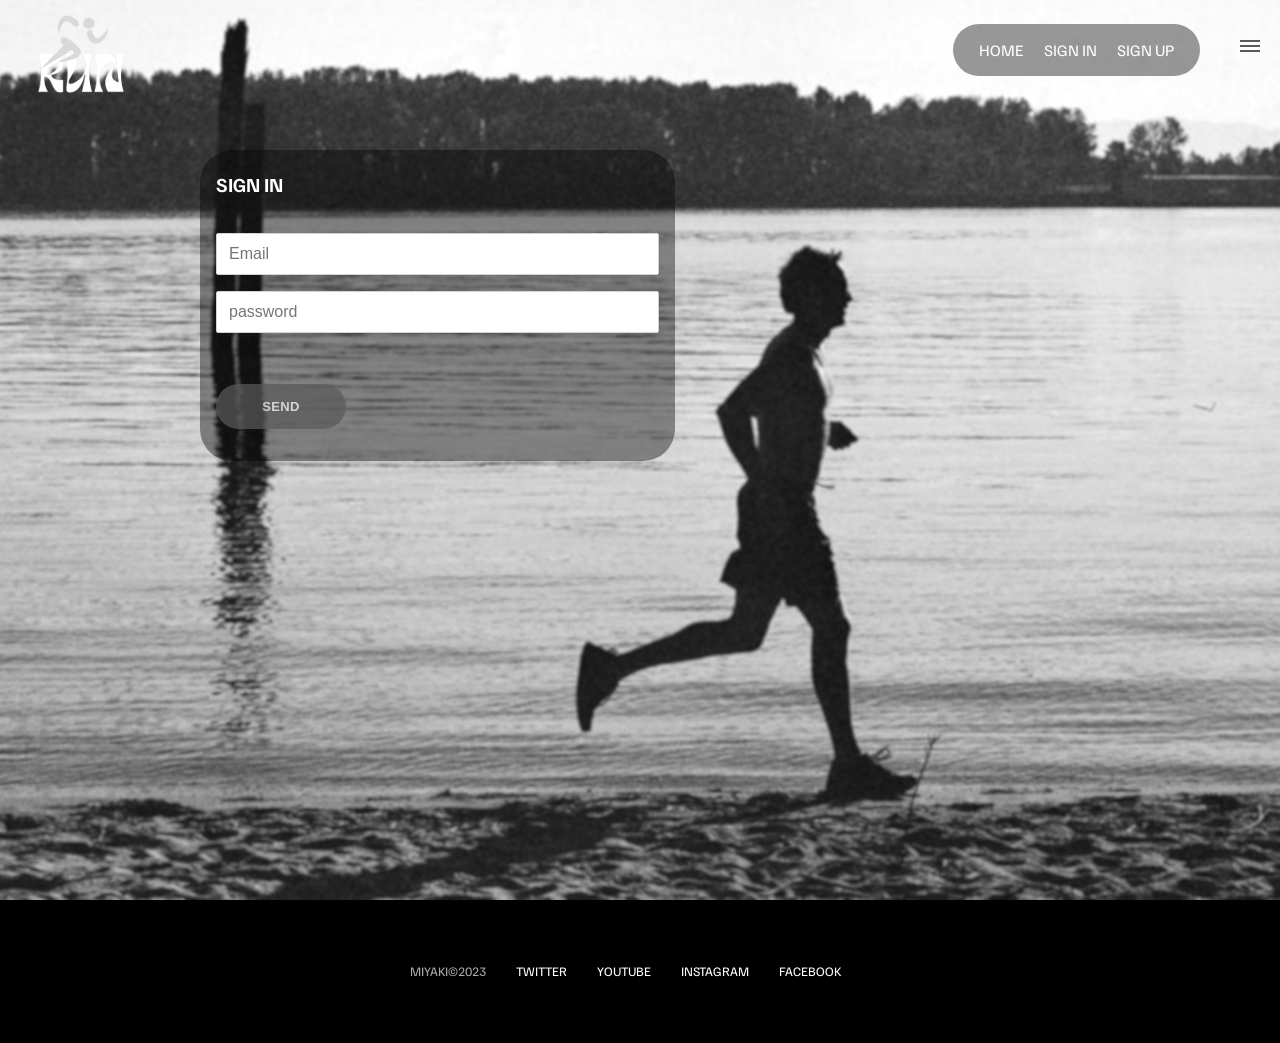
==== register.html @ 48dfd444 "update" ====
<!DOCTYPE html>

<html lang="eng">

<head>
    <meta charset="UTF-8" />
    <meta http-equiv="X-UA-Compatible" content="IE=edge" />
    <meta name="viewport" content="width=device-width, initial-scale=1.0" />
    <link rel="stylesheet" href="css/style.css" />  
    <script src="js/script.js" defer></script>
    <title>Running - Sign In</title>
</head>

<body>
    <div id="overlay"></div>

     <!-- Menu Pour Mobile -->
    <div id="mobile-menu" class="mobile-main-menu">
      <ul>
        <li><a href="#">Courses</a></li>
        <li><a href="#">Shop</a></li>

        <li class="mobile-only"><a href="falcon9.html">Falcon 9</a></li>
        <li class="mobile-only">
          <a href="falcon-heavy.html">Falcon Heavy</a>
        </li>
        <li class="mobile-only"><a href="dragon.html">Dragon</a></li>
      </ul>
    </div>

    <!-- Menu Pour Mobile -->
    <div id="mobile-menu" class="mobile-main-menu">
      <ul>
        <li class="mobile-only"><a href="index.html">Home</a></li>
        <li>|</li>
        <li class="mobile-only"><a href="signup.html">SignUp</a></li>
        <li>|</li>
        <li class="mobile-only"><a href="signin.html">SignIn</a></li>
      </ul>
    </div>

     <!-- Header et Menu-->
    <header class="main-header">
      <div class="logo">
        <a href="index.html">
          <img src="img/logo.png" alt="SpaceX" />
        </a>
      </div>
      <nav class="desktop-main-menu">
        <ul>
          <li><a href="index.html">Home</a></li>
          <li><a href="signin.html">Sign In</a></li>
          <li><a href="signup.html">Sign Up</a></li>
        </ul>
      </nav>
    </header>

    <!-- Hamburger Menu -->
    <button id="menu-btn" class="hamburger" type="button">
      <span class="hamburger-top"></span>
      <span class="hamburger-middle"></span>
      <span class="hamburger-bottom"></span>
    </button>

    <!-- Section A -->
    <section class="section-a">
      <div class="section-inner1">
        <!-- <h2 class="text-center">sign up&nbsp;&nbsp;</h2> -->
        <div class="contact-clean">
            <form method="post">
                <h2 class="text-center">sign in&nbsp;&nbsp;</h2>
                <div class="form-group"><input class="form-control" type="email" name="email" id="email" placeholder="Email"></div>
                <div class="form-group"><input class="form-control" type="password" name="password" id="mdp" placeholder="password">
                  <small class="text-danger invisible">Veuillez enter un mot de pass de longueur minimum 8 caractères</small>
                </div>
                <div class="form-group">
                    <button class="btn btn-primary" type="button" onClick=verifierFormulaire2()>send </button>
                </div>
            </form>
        </div>
      </div>
    </section>
    <footer>
      <ul>
        <li>miyaki©2023</li>
        <li><a href="https://twitter.com/iRunFr">twitter</a></li>
        <li><a href="https://www.youtube.com/user/irunteam">youtube</a></li>
        <li><a href="https://www.instagram.com/irunfr/">instagram</a></li>
        <li><a href="https://www.facebook.com/i.run.running.trail">facebook</a></li>
      </ul>
    </footer>
</body>

</html>
---- css/style.css ----
@import url('https://fonts.googleapis.com/css2?family=Familjen+Grotesk:wght@400;600;700&display=swap');

*,
*::before,
*::after {
  margin: 0;
  padding: 0;
  box-sizing: border-box;
}

body {
  font-family: 'Familjen Grotesk', sans-serif;
  background: #000;
  color: #fff;
}

a {
  text-decoration: none;
  color: #fff;
}

ul {
  list-style: none;
}

/* Header/Navbar */
.main-header {
  position: fixed;
  top: 0;
  left: 0;
  width: 100%;
  z-index: 3;
  display: flex;
  justify-content: space-between;
  align-items: center;
  text-transform: uppercase;
  height: 100px;
  padding: 0 30px;
}

/* Logo */
.logo {
  margin-top: 10px;
  width: 100px;
  height: auto;
}

.logo img {
  display: block;
  width: 100%;
  height: auto;
}

/* Desktop Menu */
.desktop-main-menu {
  margin-right: 50px;
}

.desktop-main-menu ul {
  display: flex;
  padding: 1em;
  background-color:rgba(0, 0, 0, 0.404);
  border-radius: 2em;
}

.desktop-main-menu ul li {
  position: relative;
  margin-right: 10px;
  margin-left: 10px;
}

/* Menu item bottom border */
.desktop-main-menu ul li a::after {
  content: '';
  position: absolute;
  bottom: 0;
  left: 0;
  width: 100%;
  height: 1px;
  background: #fff;
  transform: scaleX(0);
  transition: transform 0.6s cubic-bezier(0.19, 1, 0.22, 1);
  transform-origin: right center;
}

.desktop-main-menu ul li a:hover::after {
  transform: scaleX(1);
  transform-origin: left center;
  transition-duration: 0.4s;
}

/* Sections */
section {
  position: relative;
  height: 100vh;
  background-position: center center;
  background-repeat: no-repeat;
  background-size: cover;
  text-transform: uppercase;
}

.section-inner {
  position: absolute;
  top: 300px;
  left: 150px;
  max-width: 560px;
  padding: 2em;
  background-color:rgba(0, 0, 0, 0.404);
  border-radius: 2em;
}

.section-inner h4 {
  font-size: 22px;
  margin-bottom: 5px;
  font-weight: 300;
  animation: fadeInUp 0.5s ease-in-out;
}

.section-inner h2 {
  font-size: 50px;
  font-weight: 700;
  margin-bottom: 20px;
  animation: fadeInUp 0.5s ease-in-out 0.2s;
  animation-fill-mode: both; /* Stop from showing at start*/
}

.section-inner a {
  animation: fadeInUp 0.5s ease-in-out 0.4s;
  animation-fill-mode: both; /* Stop from showing at start*/
}

.hover span {
  font-family: sans-serif;
  color: #000;
  background-color: #ffffff87;
  border-radius: 1em;
  padding: 0.5em;
}

/* Background images */
.section-a {
  background-image: url('../img/section-a.webp');
}
.section-b {
  background-image: url('../img/section-d.webp');
}

.btn {
  position: relative;
  display: inline-block;
  cursor: pointer;
  text-align: center;
  min-width: 130px;
  padding: 15px 50px;
  margin-top: 10px;
  border: 2px solid #fff;
  text-transform: uppercase;
  font-weight: bold;
  overflow: hidden;
  z-index: 2;
}

.btn:hover span {
  color: #000;
}

.btn .hover {
  position: absolute;
  top: 0;
  left: 0;
  width: 100%;
  height: 100%;
  background-color: #fff;
  color: #000;
  z-index: -1;
  transform: translateY(100%);
  transition: transform 0.6s cubic-bezier(0.19, 1, 0.22, 1);
}

.btn:hover .hover {
  transform: translateY(0);
}

.scroll-arrow {
  position: absolute;
  bottom: 50px;
  left: 50%;
  transform: translateX(-50%);
  animation: fadeBounce 5s infinite;
}

/* Footer */
footer {
  position: relative;
  padding: 55px 0;
}

footer ul {
  display: flex;
  justify-content: center;
  align-items: center;
  flex-wrap: wrap;
}

footer ul li {
  margin-right: 30px;
  color: #aaa;
  text-transform: uppercase;
  font-size: 13px;
  line-height: 2.5;
}

footer ul li a {
  color: #fff;
  transition: color 0.6s;
}

footer ul li a:hover {
  color: #aaa;
}

/* Hamburger Menu */
.hamburger {
  position: fixed;
  top: 40px;
  right: 20px;
  z-index: 10;
  cursor: pointer;
  width: 20px;
  height: 20px;
  background: none;
  border: none;
}

.hamburger-top,
.hamburger-middle,
.hamburger-bottom {
  position: absolute;
  width: 20px;
  height: 2px;
  top: 0;
  left: 0;
  background: #585858;
  transition: all 0.5s;
}

.hamburger-middle {
  transform: translateY(5px);
}

.hamburger-bottom {
  transform: translateY(10px);
}

/* Transition hamburger to X when open */
.open {
  transform: rotate(90deg);
}

.open .hamburger-top {
  transform: rotate(45deg) translateY(6px) translateX(6px);
}

.open .hamburger-middle {
  display: none;
}

.open .hamburger-bottom {
  transform: rotate(-45deg) translateY(6px) translateX(-6px);
}

/* Overlay */
.overlay-show {
  position: fixed;
  top: 0;
  left: 0;
  width: 100%;
  height: 100%;
  background-color: rgba(0, 0, 0, 0.5);
  z-index: 3;
}

/* Stop body scroll */
.stop-scrolling {
  overflow: hidden;
}

/* Hide mobile main menu items */
.mobile-only {
  display: none;
}

/* Mobile menu */
.mobile-main-menu {
  position: fixed;
  top: 0;
  right: 0;
  width: 350px;
  height: 100%;
  background: #000;
  z-index: 4;
  display: flex;
  align-items: center;
  justify-content: center;
  transform: translateX(100%);
  transition: transform 0.6s cubic-bezier(0.19, 1, 0.22, 1);
}

/* Bring menu from right */
.show-menu {
  transform: translateX(0);
}

.mobile-main-menu ul {
  display: flex;
  flex-direction: column;
  align-items: end;
  justify-content: center;
  padding: 50px;
  width: 100%;
}

.mobile-main-menu ul li {
  margin-bottom: 20px;
  font-size: 18px;
  text-transform: uppercase;
  border-bottom: 1px #555 dotted;
  width: 100%;
  text-align: right;
  padding-bottom: 8px;
}

.mobile-main-menu ul li a {
  color: #fff;
  transition: color 0.6s;
}

.mobile-main-menu ul li a:hover {
  color: #aaa;
}

/* Inner Pages */
.bg-falcon-9 {
  background-image: url('../img/falcon-9.webp');
}

.bg-falcon-heavy {
  background-image: url('../img/falcon-heavy.webp');
}

.bg-dragon {
  background-image: url('../img/dragon.webp');
}

.section-animate {
  animation: fadeIn 2s ease-in-out;
}

.section-inner-center {
  position: absolute;
  top: 50%;
  left: 50%;
  transform: translate(-50%, -50%);
  text-transform: uppercase;
  text-align: center;
  width: 80%;
}

.section-inner-center h3 {
  font-size: 100px;
  margin-bottom: 15px;
  animation: fadeInUp 0.5s ease-in-out;
}

.section-inner-center p {
  font-size: 20px;
  animation: fadeInUp 0.5s ease-in-out 0.2s;
  animation-fill-mode: both;
}

/* Stats */
.stats {
  max-width: 960px;
  margin: 0 auto;
  display: flex;
  align-items: center;
  justify-content: space-between;
  text-align: center;
  text-transform: uppercase;
}

.stats div span {
  font-size: 160px;
}

.stats div h4 {
  font-size: 24px;
  font-weight: 300;
}

/* Animations */

@keyframes fadeInUp {
  0% {
    opacity: 0;
    transform: translateY(140px);
  }

  100% {
    opacity: 1;
    transform: translateY(0);
  }
}

@keyframes fadeIn {
  0% {
    opacity: 0;
  }

  100% {
    opacity: 1;
  }
}

@keyframes fadeBounce {
  0%,
  20%,
  50%,
  80%,
  100% {
    opacity: 0;
    transform: translateY(-20px);
  }

  40% {
    opacity: 1;
    transform: translateY(0);
  }
}

/* Media Queries */

@media (max-width: 960px) {
  /* Hide desktop menu */
  .desktop-main-menu {
    display: none;
  }

  /* Show main mobile items */
  .mobile-only {
    display: block;
  }

  .section-inner-center h3 {
    font-size: 75px;
  }
}

@media (max-width: 600px) {
  .section-inner {
    bottom: 75px;
    left: 20px;
  }

  .section-inner h2 {
    font-size: 40px;
  }

  footer ul li:first-child {
    position: absolute;
    top: 30px;
    left: 50%;
    transform: translate(-50%, -50%);
  }

  footer ul li {
    margin-right: 15px;
  }

  .logo {
    width: 150px;
    margin: auto;
  }

  .section-inner-center h3 {
    font-size: 50px;
  }

  /* Stats */
  .stats {
    flex-direction: column;
  }

  .stats div {
    margin-bottom: 20px;
  }
}


/******************************************************************************************
   formulaire
   ****************************************************************************************/

   .section-inner1 {
    position: absolute;
    left: 200px;
    top: 150px;
    background-color:rgba(0, 0, 0, 0.404);
    border-radius: 2em;
  }
   
   .contact-clean {
    position:relative;
    padding: 1em;
  }
  
  .contact-clean h2 {
    margin-top: 5px;
    font-weight: bold;
    font-size: 20px;
    margin-bottom: 36px;
    color: inherit;
  }
  
  .section-inner form {
    margin-bottom: 20px;
    animation: fadeInUp 0.5s ease-in-out 0.2s;
    animation-fill-mode: both; /* Stop from showing at start*/

  }
  
  /****** Bootstrap ****/
.invisible {
    visibility: hidden!important;
}

.text-danger {
  color: #dc3545!important;
}


.form-group {
  margin-bottom: 1rem;
}

.contact-clean form .form-control {
  background: #fff;
  border-radius: 2px;
  box-shadow: 1px 1px 1px rgba(0,0,0,0.05);
  outline: none;
  color: black;
  padding-left: 12px;
  height: 42px;
}

.form-control {
  display: block;
  width: 100%;
  height: calc(1.5em + 0.75rem + 2px);
  padding: 0.375rem 0.75rem;
  font-size: 1rem;
  font-weight: 400;
  line-height: 1.5;
  color: #495057;
  background-color: #fff;
  background-clip: padding-box;
  border: 1px solid #ced4da;
  border-radius: 0.25rem;
  transition: border-color .15s ease-in-out,box-shadow .15s ease-in-out;
}


.contact-clean form .btn-primary {
  background-color: #5a5a5a !important;
  border-radius: 2em;
  margin-top: 15px;
  color: #ffffff;
}

.btn:not(:disabled):not(.disabled) {
  cursor: pointer;
}

.contact-clean form .btn {
  padding: 16px 32px;
  border: none;
  background: none;
  box-shadow: none;
  text-shadow: none;
  opacity: 0.7;
  text-transform: uppercase;
  font-weight: bold;
  font-size: 13px;
  letter-spacing: 0.4px;
  line-height: 1;
  outline: none !important;
}

.contact-clean form textarea.form-control {
  min-height: 100px;
  max-height: 260px;
  padding-top: 10px;
  resize: vertical;
}
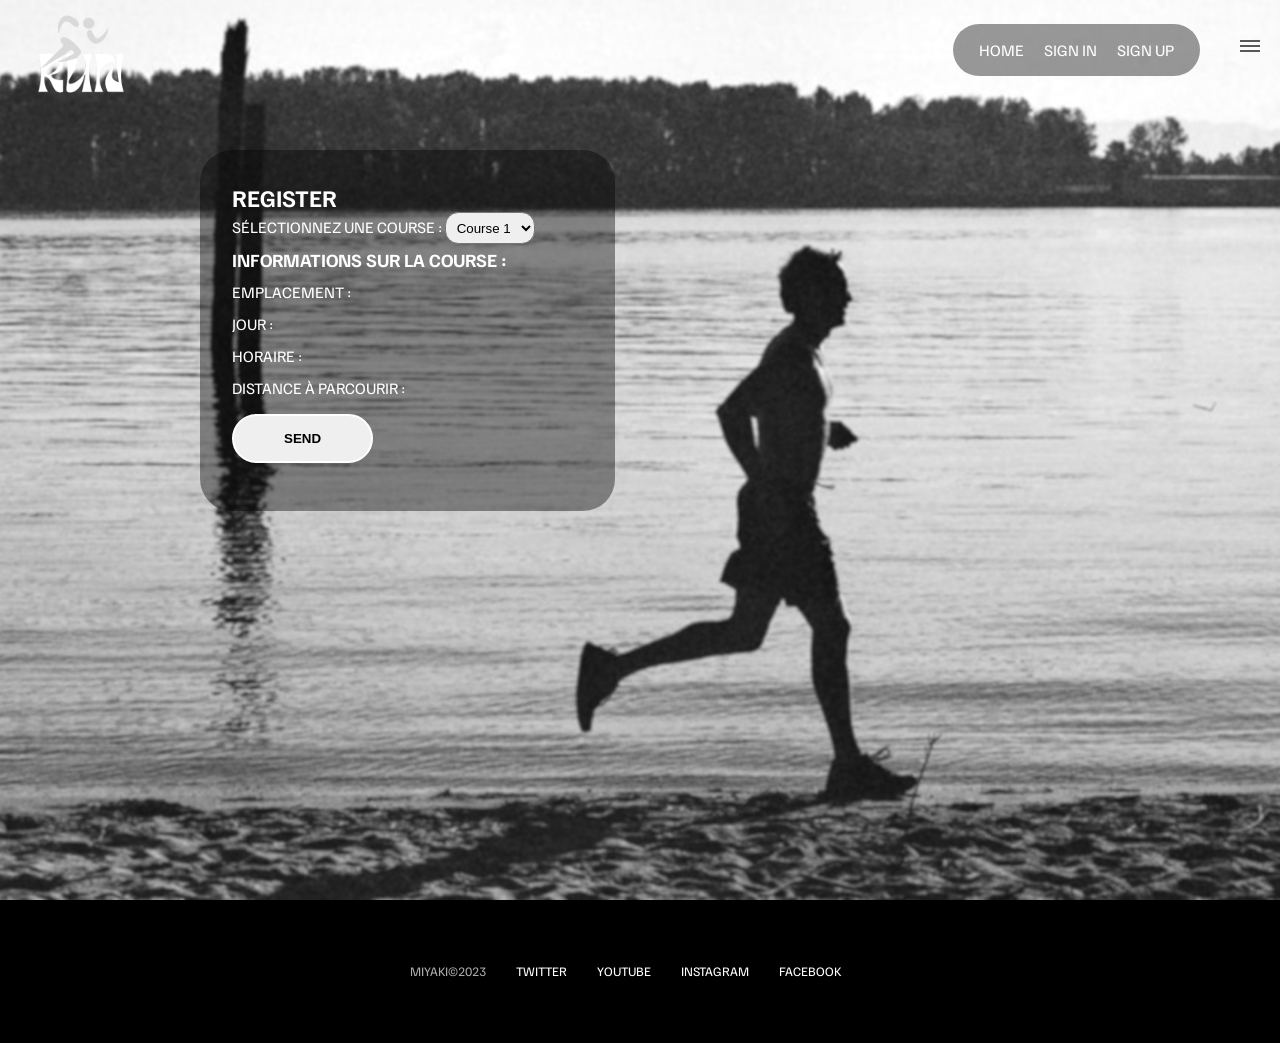
==== commit 5b980911: "update register" ====
--- a/register.html
+++ b/register.html
@@ -8,7 +8,7 @@
     <meta name="viewport" content="width=device-width, initial-scale=1.0" />
     <link rel="stylesheet" href="css/style.css" />  
     <script src="js/script.js" defer></script>
-    <title>Running - Sign In</title>
+    <title>Running - Register</title>
 </head>
 
 <body>
@@ -66,17 +66,65 @@
     <section class="section-a">
       <div class="section-inner1">
         <!-- <h2 class="text-center">sign up&nbsp;&nbsp;</h2> -->
-        <div class="contact-clean">
-            <form method="post">
-                <h2 class="text-center">sign in&nbsp;&nbsp;</h2>
-                <div class="form-group"><input class="form-control" type="email" name="email" id="email" placeholder="Email"></div>
-                <div class="form-group"><input class="form-control" type="password" name="password" id="mdp" placeholder="password">
-                  <small class="text-danger invisible">Veuillez enter un mot de pass de longueur minimum 8 caractères</small>
+        <div class="contact-clean1">
+          <form method="post">
+                <h2 class="text-center">Register&nbsp;&nbsp;</h2>
+                <label for="course">Sélectionnez une course :</label>
+                <select id="course" name="course">
+                    <option value="course1">Course 1</option>
+                    <option value="course2">Course 2</option>
+                    <option value="course3">Course 3</option>
+                </select>
+        
+                <div id="infosCourse">
+                    <h3>Informations sur la course :</h3>
+                    <p id="emplacement">Emplacement : </p>
+                    <p id="jour">Jour : </p>
+                    <p id="horaire">Horaire : </p>
+                    <p id="km">Distance à parcourir : </p>
                 </div>
+        
                 <div class="form-group">
-                    <button class="btn btn-primary" type="button" onClick=verifierFormulaire2()>send </button>
-                </div>
+                  <button class="btn btn-primary1" type="button" onClick=verifierFormulaire3()>send </button>
+              </div>            
             </form>
+        
+            <script>
+                const courseInfos = {
+                    course1: {
+                        emplacement: "Paris 12",
+                        jour: "Lundi",
+                        horaire: "10h00",
+                        km: "5 km"
+                    },
+                    course2: {
+                        emplacement: "Paris 9",
+                        jour: "Mercredi",
+                        horaire: "15h30",
+                        km: "10 km"
+                    },
+                    course3: {
+                        emplacement: "Paris 2",
+                        jour: "Samedi",
+                        horaire: "09h00",
+                        km: "8 km"
+                    }
+                };
+        
+                const courseSelect = document.getElementById('course');
+                const emplacement = document.getElementById('emplacement');
+                const jour = document.getElementById('jour');
+                const horaire = document.getElementById('horaire');
+                const km = document.getElementById('km');
+        
+                courseSelect.addEventListener('change', () => {
+                    const selectedCourse = courseSelect.value;
+                    emplacement.textContent = 'Emplacement : ' + courseInfos[selectedCourse].emplacement;
+                    jour.textContent = 'Jour : ' + courseInfos[selectedCourse].jour;
+                    horaire.textContent = 'Horaire : ' + courseInfos[selectedCourse].horaire;
+                    km.textContent = 'Distance à parcourir : ' + courseInfos[selectedCourse].km;
+                });
+            </script>     
         </div>
       </div>
     </section>
--- a/css/style.css
+++ b/css/style.css
@@ -101,7 +101,7 @@
 
 .section-inner {
   position: absolute;
-  top: 300px;
+  top: 230px;
   left: 150px;
   max-width: 560px;
   padding: 2em;
@@ -124,6 +124,15 @@
   animation-fill-mode: both; /* Stop from showing at start*/
 }
 
+.section-inner p {
+  font-family: 'Montserrat', sans-serif;
+  text-transform: lowercase;
+  color: #ffffff95;
+  font-size: small;
+  font-weight: lighter;
+  margin-bottom: 2em;
+}
+
 .section-inner a {
   animation: fadeInUp 0.5s ease-in-out 0.4s;
   animation-fill-mode: both; /* Stop from showing at start*/
@@ -131,10 +140,11 @@
 
 .hover span {
   font-family: sans-serif;
-  color: #000;
+  font-weight: bold;
+  color: #000000a1;
   background-color: #ffffff87;
-  border-radius: 1em;
-  padding: 0.5em;
+  border-radius: 2em;
+  padding: 1em;
 }
 
 /* Background images */
@@ -154,6 +164,7 @@
   padding: 15px 50px;
   margin-top: 10px;
   border: 2px solid #fff;
+  border-radius: 2em;
   text-transform: uppercase;
   font-weight: bold;
   overflow: hidden;
@@ -517,7 +528,7 @@
   .contact-clean h2 {
     margin-top: 5px;
     font-weight: bold;
-    font-size: 20px;
+    font-size: 1.5em;
     margin-bottom: 36px;
     color: inherit;
   }
@@ -571,10 +582,10 @@
 
 
 .contact-clean form .btn-primary {
-  background-color: #5a5a5a !important;
+  background-color: #ffffff !important;
   border-radius: 2em;
   margin-top: 15px;
-  color: #ffffff;
+  color: #000000;
 }
 
 .btn:not(:disabled):not(.disabled) {
@@ -590,7 +601,7 @@
   opacity: 0.7;
   text-transform: uppercase;
   font-weight: bold;
-  font-size: 13px;
+  font-size: 15px;
   letter-spacing: 0.4px;
   line-height: 1;
   outline: none !important;
@@ -601,4 +612,28 @@
   max-height: 260px;
   padding-top: 10px;
   resize: vertical;
+}
+
+
+/************************************************Formulaire Register***************************************************/
+
+#course {
+  padding: 0.5em;
+  border-radius: 1em;
+}
+
+#infosCourse {
+  line-height: 2em;
+}
+
+.contact-clean1 {
+  padding: 2em;
+  padding-right: 5em;
+}
+
+.contact-clean form .btn-primary1 {
+  background-color: #ffffff !important;
+  border-radius: 2em;
+  margin-top: 15px;
+  color: #000000;
 }
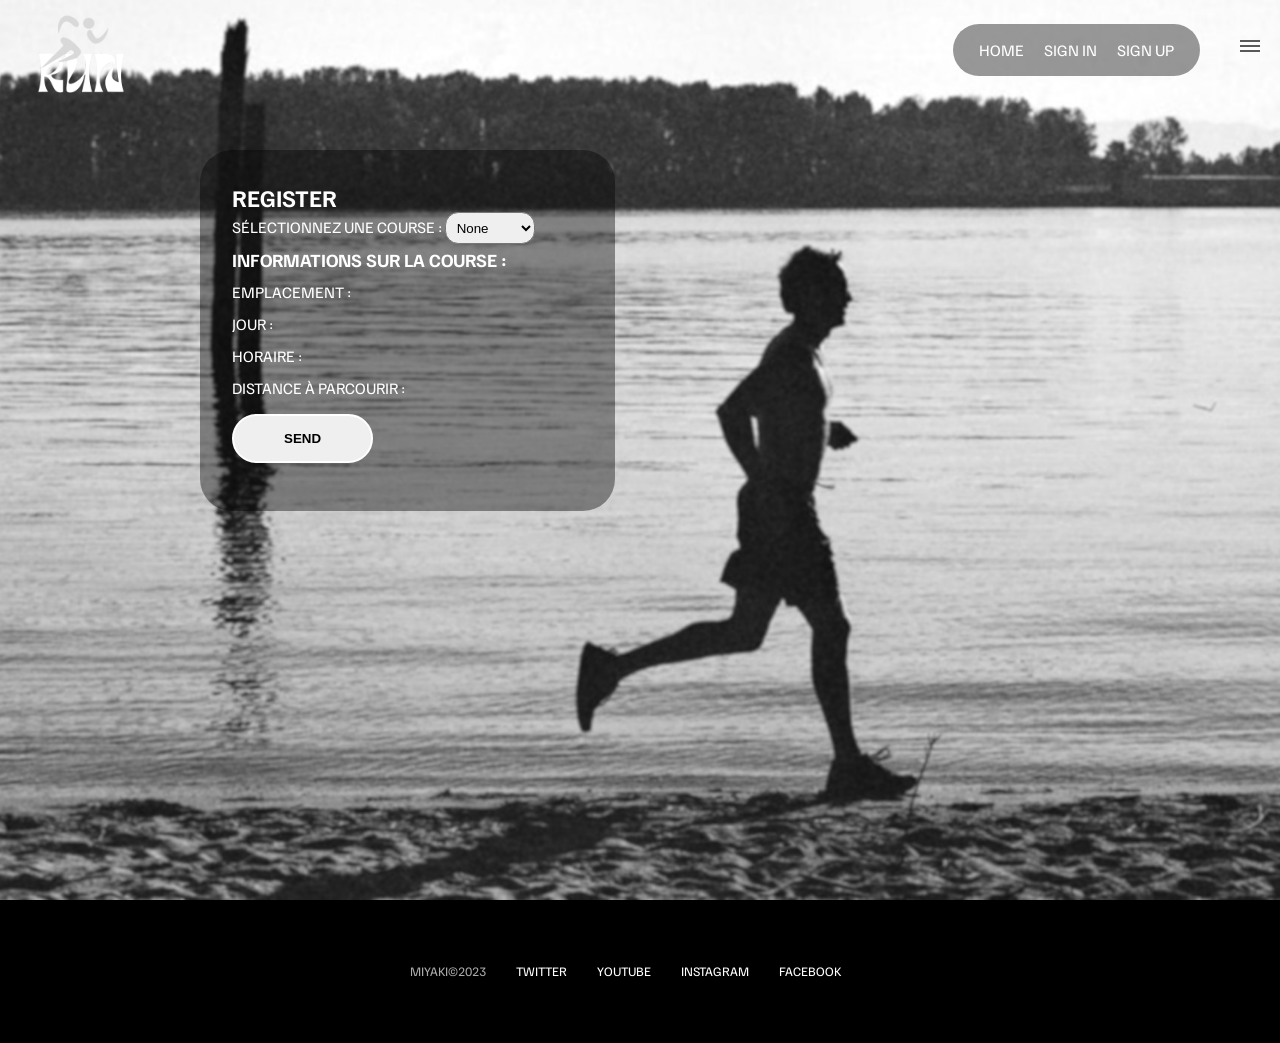
==== commit 18d618b2: "push noel 1" ====
--- a/register.html
+++ b/register.html
@@ -71,6 +71,7 @@
                 <h2 class="text-center">Register&nbsp;&nbsp;</h2>
                 <label for="course">Sélectionnez une course :</label>
                 <select id="course" name="course">
+                    <option value="none">None</option>
                     <option value="course1">Course 1</option>
                     <option value="course2">Course 2</option>
                     <option value="course3">Course 3</option>
